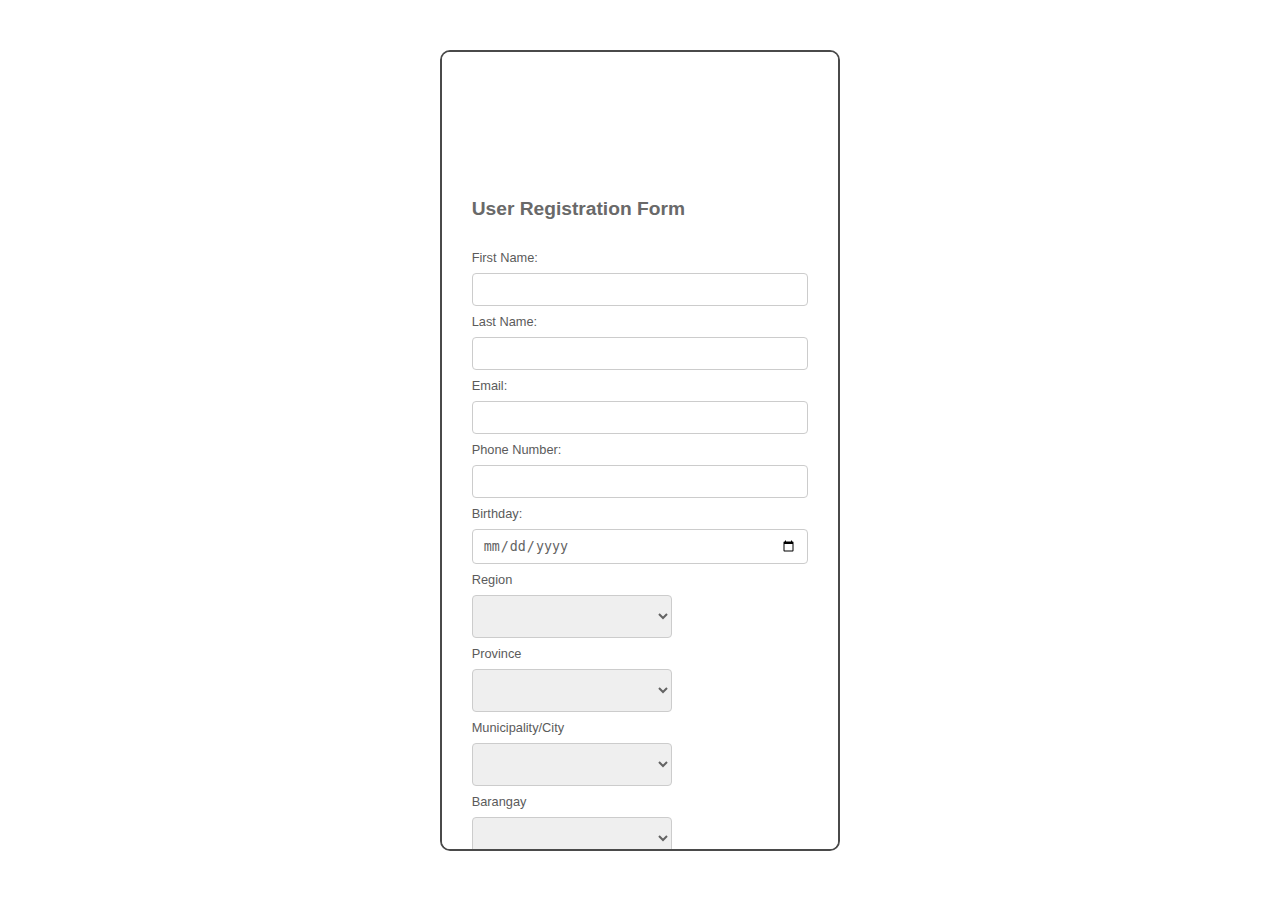
==== index.html @ b018fc53 "update" ====
<!DOCTYPE html>

<html>

<head>

    <meta charset="UTF-8" name="viewport" content="width=device-width, initial-scale=1.0">
    <link rel="stylesheet" href="style/myStyle.css">
    <script src = "scripts/register.js"></script>

</head>

<body>

    <div id = "log_in_signup_page_background">

        <div id = "log_in_signup">
            
            <form  method="post">

                    <p id = "test3">

                    </p>
                    <p id = "test4">

                    </p>
                    <p id = "test5">

                    </p>
                    <div class="form-group" style="margin-bottom:20px">
                        <h3>User Registration Form</h3>
                    </div>

                    <div class="form-group">
                        <label for="ip_address" style = "display:none;">ip_address</label >
                        <input type="text" id="ip_address" name="ip_address" style = "display:none;" required>
                    </div>
    
                    <div class="form-group">
                        <label for="first_name">First Name:</label>
                        <input type="text" id="first_name" name="first_name" required>
                    </div>
            
                    <div class="form-group">
                        <label for="last_name">Last Name:</label>
                        <input type="text" id="last_name" name="last_name" required>
                    </div>
            
                    <div class="form-group">
                        <label for="email">Email:</label>
                        <input type="email" id="email" name="email" required>
                    </div>
            
                    <div class="form-group">
                        <label id = "test2" for="phone_number" >Phone Number:</label>
                        <input type="text" id="phone_number" maxlength = "11" value = '' name="phone_number" required>

                    </div>
            
                    <div class="form-group">
                        <label for="birthday">Birthday:</label>
                        <input type="date" id="birthday" name="birthday" required>
                    </div>
            
                    <div class="form-group">
                        <label for="region">Region</label>

                        <select id="region" name="region" onload = "getProvince()" onchange = "getProvince()" required>

                        </select>
                    </div>

                    <div class="form-group">
                        <label for="province" >Province</label>

                        <select id="province" name="province"  onchange = "updateProvCodeAndgetMunicipalities()" required>
                            
                        </select>
                    </div>

                    <div class="form-group">
                        <label for="municipality">Municipality/City</label>

                        <select id="municipality" name="municipality"  onchange = "updateMunCodeAndGetBrgy()" required>
                            
                        </select>
                    </div>

                    <div class="form-group">
                        <label for="brgy">Barangay</label>
                        <select id="brgy" name="brgy"  onchange = "updateBrgyCode()" required>
                            
                        </select>
                    </div>

                    <div class="form-group">
                        <label for="first_name">username</label>
                        <input type="text" id="user_name" name="user_name" required>
                    </div>
            
                    <div class="form-group">
                        <label for="last_name">password</label>
                        <input type="password" id="password" name="password" minlength="8" required>
                    </div>

                    <div class = "form-group" style = "flex-direction: column; align-items: center;padding-bottom: 50px;">
                        <button onclick = "submitData()">
                            click me
                        </button>
                        <div class = "form-group">
                            <a href = "login.html">log in</a>
                        </div>
                    </div>

            </form>
        </div>
           
    </div>

</body>
---- style/myStyle.css ----
*{
	box-sizing:border-box;	
}
html{
	font-size: 16px;
	font-family:Arial, Helvetica, sans-serif;
}
body{
	padding:0px; 
	margin:0px; 
}


/* -------------------headings---------------------- */
h1 {
	font-size: 2em;
	font-weight: bold;
	padding:0px;
	padding-bottom: 10px;
	margin: 0px;
  }
  h2 {
	font-size: 1.6em;
	font-weight: bold;
	padding:0px;
	padding-bottom: 10px;
	margin: 0px;
  }
  h3 {
	font-size: 1.2em;
	font-weight: bold;
	padding:0px;
	padding-bottom: 10px;
	margin: 0px;

    color:#696969
  }
  
  p {
	line-height: 1.7;
  }

  p.validation_label{
	font-size: 0.5em;
	padding:0px;
	padding-bottom: 10px;
	margin: 0px;
  }

  
  /* -------------------headings---------------------- */


/*-----------------label container------------------*/
form{
    display: flex;
    flex-direction: column;
    align-items: center; 

    border-style: solid;
	border-width: 0px;
	border-color: red;

	padding-top: 50px;

    width:100%;
    min-height:100vh;
	height:auto;

	overflow-y: none;
}

.form-group {
    display: flex;
    flex-direction: column;
	justify-content: center;
    align-items: left; 

    border-style: solid;
	border-width: 0px;
	border-color: red;

    width:85%;
    min-width: 300px;

    color:#696969;
}
    .form-group label{
        display: block;
        align-items: left;

        color:rgb(91, 91, 91);
        font-size:0.8em;
    }

/*-----------------label container------------------*/

/*---------------------flex layers----------------------*/
#log_in_signup_page_background {
	display: flex;
	flex-direction: column;
	justify-content: center;
    align-items: center; 

	border-style: solid;
	border-width: 0px;
	border-color: rgb(76, 76, 76);

	width: 100%;
	min-height: 100vh;

	background-color: rgb(255, 255, 255);
}
    #log_in_signup{
        display:flex;
        flex-direction: column;
       
        

        border-style: solid;
        border-width: 2px;
        border-radius:10px;
        border-color: rgb(74, 74, 74);

        background-color: hsl(0, 0%, 100%);


        width: 30%;
        min-width: 400px;
        height: 89vh;
        min-height:500px;

        overflow-y: scroll;
    }


/*---------------------flex layers----------------------*/



/* -------------------nav bar---------------------- */
ul {
	border-style:none;
	border-width:10px;
	border-color:rgb(8, 0, 255);
	height:100%;
	list-style-type: none;
	margin: 0;
	padding: 0;
	overflow: hidden;
	background-color: #333;

  }
  
  li {
	display:block;
	float: left;
	height:100px;
  }
  
  li a {
	display: block;
	color: white;
	text-align: center;
	padding: 14px 16px;
	text-decoration: solid;
	border-radius: 0px;
	height:100px;
  }
  
  li a:hover {
	background-color: #111;
  }
  
  #right_ul {
	display:flex;
	flex-direction: row-reverse;
  }
  
  /* -------------------nav bar---------------------- */

/*---------------------table----------------------*/
table {
	font-family: arial, sans-serif;
	border-collapse: collapse;
	width: 100%;
	margin:20px;
  }
  
  td, th {
	border: 1px solid #dddddd;
	text-align: left;
	padding: 8px;
  }
  
  tr:nth-child(even) {
	background-color: #dddddd;
  }
  /*---------------------table----------------------*/

  /* -------------------vertical menu---------------------- */
#vertical-menu {
	overflow-y: auto;
  }
  
  #vertical-menu a {
	background-color: #ffffff;
	color: black;
	display: block;
	padding: 12px;
	text-decoration: none;
  }
  
  #vertical-menu a:hover {
	background-color: #ccc;
  }
  
  #vertical-menu a.active {
	background-color: #04AA6D;
	
  }
  /* -------------------vertical menu---------------------- */

  /* -------------------inputs---------------------- */
input[type=text], input[type=email],input[type=tel],input[type=date],input[type=password], select {
    
    display: inline-block;

	padding: 8px 10px;
	margin: 8px 0;

	border: 1px solid #ccc;
	border-radius: 4px;

    width: 100%;

    color:#636363

  }

input[type=number], select {
	width: 200px;
	padding: 12px 20px;
	margin: 8px 0;
	display: inline-block;
	border: 1px solid #ccc;
	border-radius: 4px;
	box-sizing: border-box;
}
input[type=submit],input[type=button] {
	width: 100%;
	background-color: #31a5df;
	color: white;
	padding: 14px 20px;
	margin: 8px 0;
	border: solid;
	border-radius: 4px;
	cursor: pointer;
}
button{
    width: 100%;
	background-color: #31a5df;
	color: white;
	padding: 14px 20px;
	margin: 8px 0;
	border: solid;
	border-radius: 4px;
	cursor: pointer;
}
input[type=submit]:disabled {
    background-color: #ccc; /* Change the background color for disabled state */
    cursor: not-allowed; /* Change the cursor for disabled state */
}
input[type=submit]:hover {

}
  
  textarea{
	max-width: 100%;
	padding: 12px 20px;
	margin: 8px 0;
	
	border: 2px solid #090909;
	border-radius: 4px;
  }
  /* -------------------inputs---------------------- */

  /*---------------------animation example----------------------*/
#container {
	width: 400px;
	height: 400px;
	position: relative;
	background: yellow;
	
  }
  #animate {
	width: 50px;
	height: 50px;
	position: absolute;
	background-color: red;
}

/*---------------------animation example----------------------*/

/* width */
::-webkit-scrollbar {
	width: 5px;
  }
  
  /* Track */
  ::-webkit-scrollbar-track {
	box-shadow: inset 0 0 5px grey; 
	border-radius: 10px;
  }
   
  /* Handle */
  ::-webkit-scrollbar-thumb {
	background: rgb(77, 77, 77); 
	border-radius: 10px;
  }
  
  /* Handle on hover */
  ::-webkit-scrollbar-thumb:hover {
	background: #464646; 
  }


/*---------------------responsive----------------------*/

  @media only screen and (max-width: 600px) {
	
	
  }
/*---------------------responsive----------------------*/
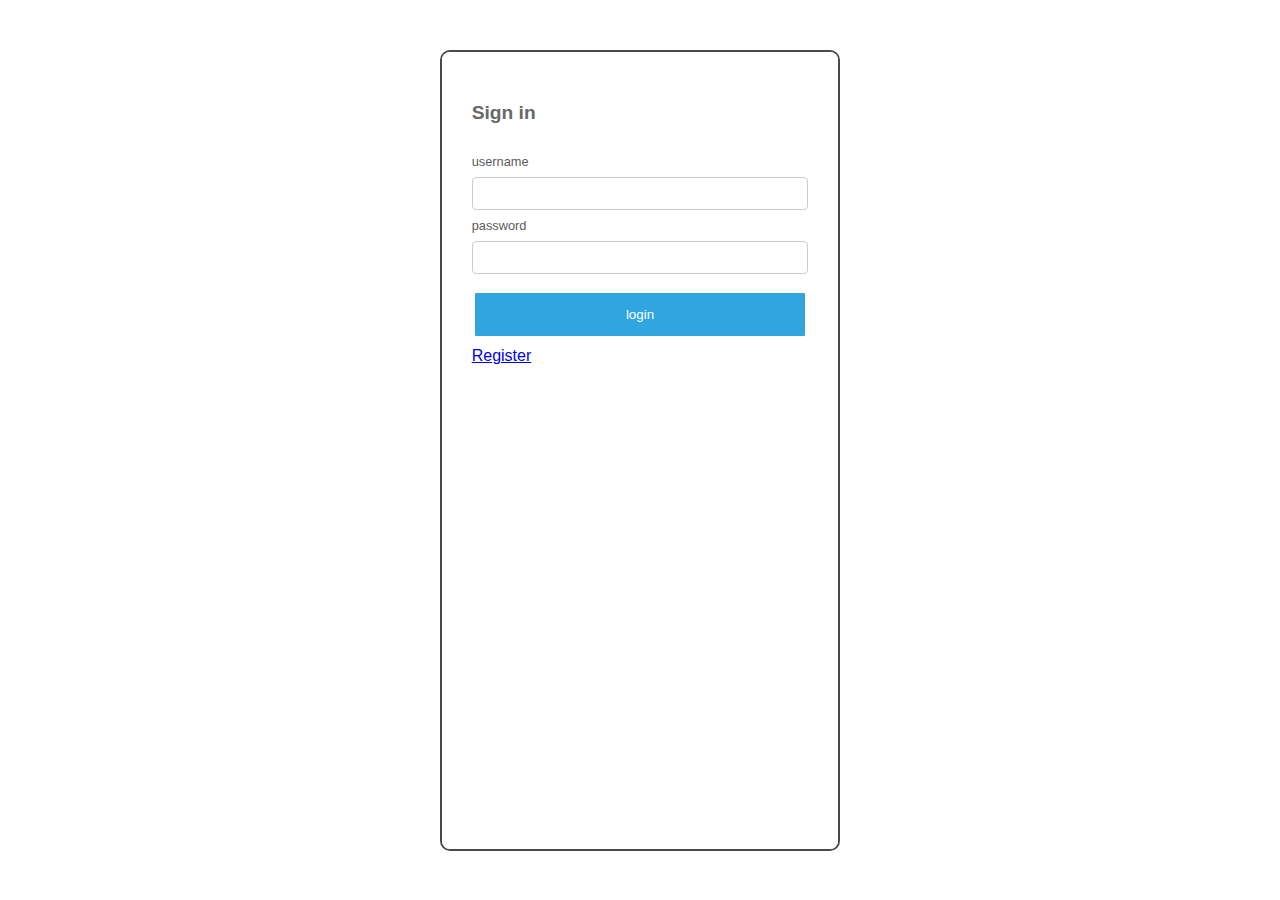
==== commit 59c62016: "hides label" ====
--- a/index.html
+++ b/index.html
@@ -5,116 +5,45 @@
 <head>
 
     <meta charset="UTF-8" name="viewport" content="width=device-width, initial-scale=1.0">
-    <link rel="stylesheet" href="style/myStyle.css">
+    <link rel="stylesheet" type="text/css" href="style/myStyle.css">
     <script src = "scripts/register.js"></script>
+
 
 </head>
 
+
 <body>
-
     <div id = "log_in_signup_page_background">
 
         <div id = "log_in_signup">
             
-            <form  method="post">
+            <form action="process_registration.php" method="post" style = "padding-top: 750;">
+                <div class="form-group" style="margin-bottom:20px">
+                    <h3>Sign in</h3>
+                </div>
 
-                    <p id = "test3">
+                <div class="form-group">
+                    <label for="first_name">username</label>
+                    <input type="text" id="username" name="first_name" required>
+                </div>
+        
+                <div class="form-group">
+                    <label for="last_name">password</label>
+                    <input type="text" id="password" name="last_name" required>
+                </div>
+        
+                <div class = "form-group">
+                    <input type="submit" value="login">
+                </div>
 
-                    </p>
-                    <p id = "test4">
-
-                    </p>
-                    <p id = "test5">
-
-                    </p>
-                    <div class="form-group" style="margin-bottom:20px">
-                        <h3>User Registration Form</h3>
-                    </div>
-
-                    <div class="form-group">
-                        <label for="ip_address" style = "display:none;">ip_address</label >
-                        <input type="text" id="ip_address" name="ip_address" style = "display:none;" required>
-                    </div>
-    
-                    <div class="form-group">
-                        <label for="first_name">First Name:</label>
-                        <input type="text" id="first_name" name="first_name" required>
-                    </div>
-            
-                    <div class="form-group">
-                        <label for="last_name">Last Name:</label>
-                        <input type="text" id="last_name" name="last_name" required>
-                    </div>
-            
-                    <div class="form-group">
-                        <label for="email">Email:</label>
-                        <input type="email" id="email" name="email" required>
-                    </div>
-            
-                    <div class="form-group">
-                        <label id = "test2" for="phone_number" >Phone Number:</label>
-                        <input type="text" id="phone_number" maxlength = "11" value = '' name="phone_number" required>
-
-                    </div>
-            
-                    <div class="form-group">
-                        <label for="birthday">Birthday:</label>
-                        <input type="date" id="birthday" name="birthday" required>
-                    </div>
-            
-                    <div class="form-group">
-                        <label for="region">Region</label>
-
-                        <select id="region" name="region" onload = "getProvince()" onchange = "getProvince()" required>
-
-                        </select>
-                    </div>
-
-                    <div class="form-group">
-                        <label for="province" >Province</label>
-
-                        <select id="province" name="province"  onchange = "updateProvCodeAndgetMunicipalities()" required>
-                            
-                        </select>
-                    </div>
-
-                    <div class="form-group">
-                        <label for="municipality">Municipality/City</label>
-
-                        <select id="municipality" name="municipality"  onchange = "updateMunCodeAndGetBrgy()" required>
-                            
-                        </select>
-                    </div>
-
-                    <div class="form-group">
-                        <label for="brgy">Barangay</label>
-                        <select id="brgy" name="brgy"  onchange = "updateBrgyCode()" required>
-                            
-                        </select>
-                    </div>
-
-                    <div class="form-group">
-                        <label for="first_name">username</label>
-                        <input type="text" id="user_name" name="user_name" required>
-                    </div>
-            
-                    <div class="form-group">
-                        <label for="last_name">password</label>
-                        <input type="password" id="password" name="password" minlength="8" required>
-                    </div>
-
-                    <div class = "form-group" style = "flex-direction: column; align-items: center;padding-bottom: 50px;">
-                        <button onclick = "submitData()">
-                            click me
-                        </button>
-                        <div class = "form-group">
-                            <a href = "login.html">log in</a>
-                        </div>
-                    </div>
-
+                <div class = "form-group">
+                    <a href = "register.html">Register</a>
+                </div>
+        
+                
             </form>
         </div>
            
     </div>
-
+    
 </body>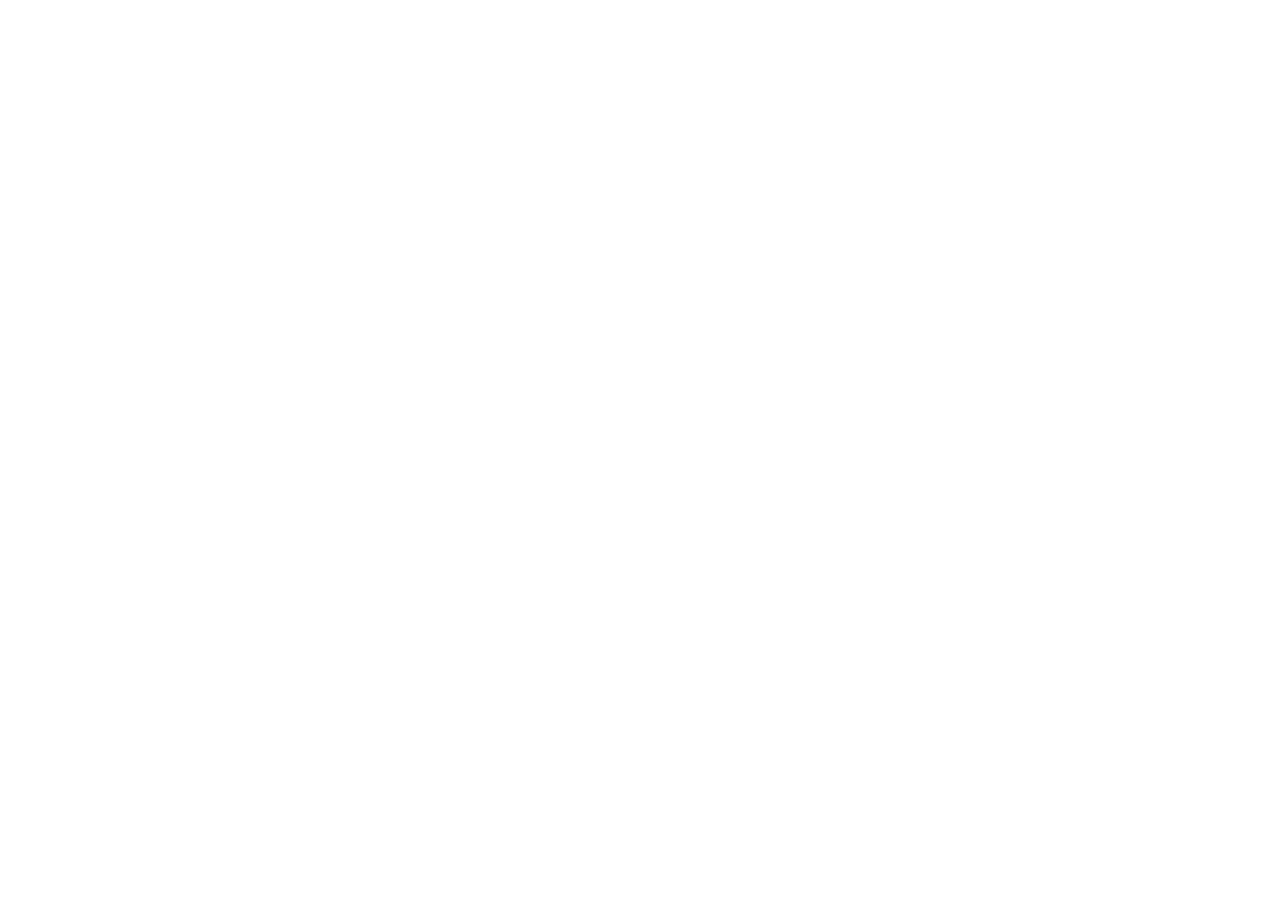
==== commit 976c0717: "some progress" ====
--- a/index.html
+++ b/index.html
@@ -5,45 +5,13 @@
 <head>
 
     <meta charset="UTF-8" name="viewport" content="width=device-width, initial-scale=1.0">
-    <link rel="stylesheet" type="text/css" href="style/myStyle.css">
-    <script src = "scripts/register.js"></script>
+    <script src = "scripts/check_cookies.js"></script>
 
 
 </head>
 
 
-<body>
-    <div id = "log_in_signup_page_background">
-
-        <div id = "log_in_signup">
-            
-            <form action="process_registration.php" method="post" style = "padding-top: 750;">
-                <div class="form-group" style="margin-bottom:20px">
-                    <h3>Sign in</h3>
-                </div>
-
-                <div class="form-group">
-                    <label for="first_name">username</label>
-                    <input type="text" id="username" name="first_name" required>
-                </div>
-        
-                <div class="form-group">
-                    <label for="last_name">password</label>
-                    <input type="text" id="password" name="last_name" required>
-                </div>
-        
-                <div class = "form-group">
-                    <input type="submit" value="login">
-                </div>
-
-                <div class = "form-group">
-                    <a href = "register.html">Register</a>
-                </div>
-        
-                
-            </form>
-        </div>
-           
-    </div>
+<body onload = "">
+   
     
 </body>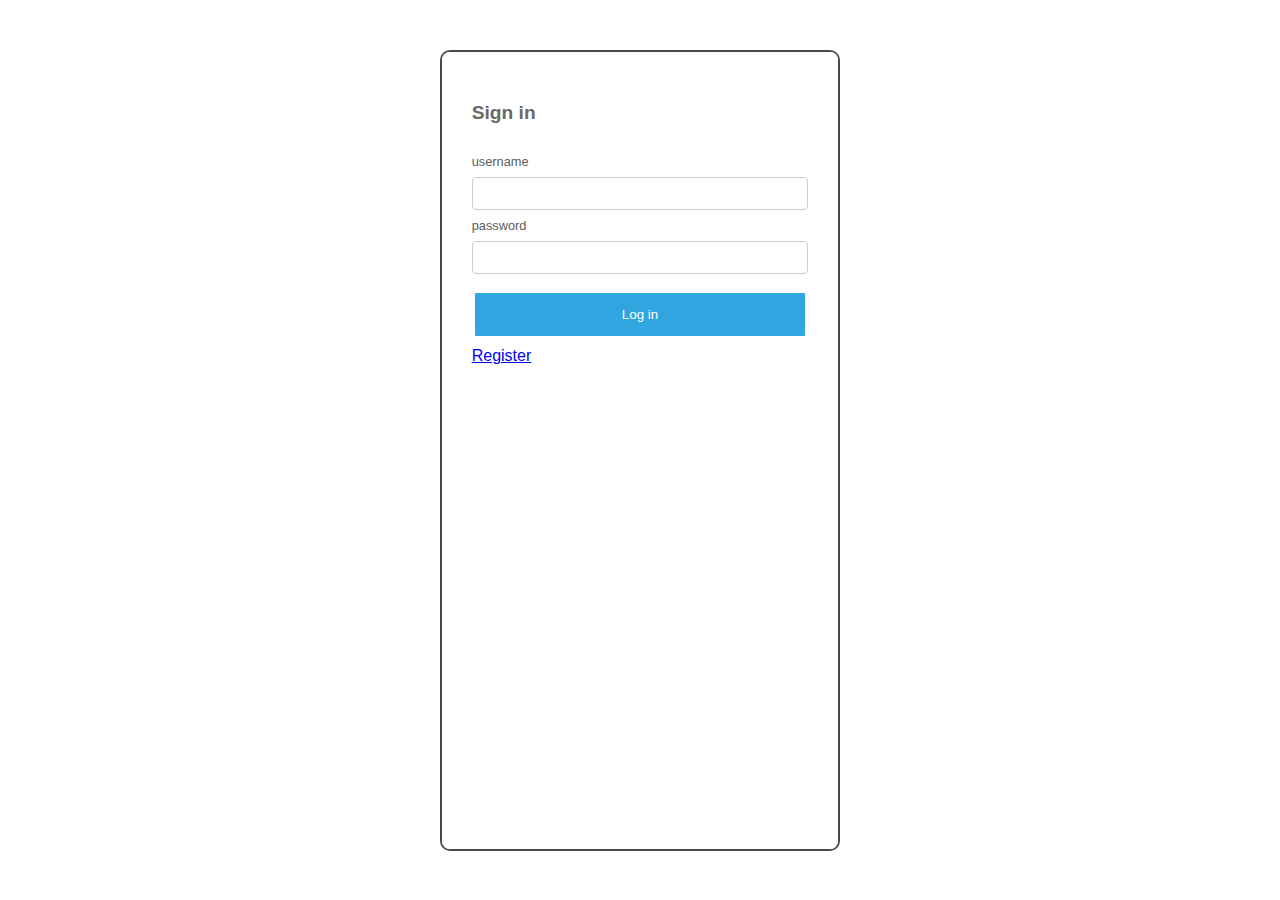
==== commit 9a360c9e: "completed dashboard and logout and session cookie stuff" ====
--- a/index.html
+++ b/index.html
@@ -5,13 +5,105 @@
 <head>
 
     <meta charset="UTF-8" name="viewport" content="width=device-width, initial-scale=1.0">
+    <link rel="stylesheet" type="text/css" href="style/myStyle.css">
+    <script src = "scripts/log_in.js"></script>
     <script src = "scripts/check_cookies.js"></script>
-
-
+    <script src = "scripts/logout.js"></script>
 </head>
 
 
-<body onload = "">
-   
+<body onload = "readCookies()">
+    <div id = "flex-dashboard">
+
+        <div id = "header">
+            <div id = "header-left">
+                <ul>
+                    <li>home</li>
+                    <li></li>
+                </ul>
+                
+            </div>
+            <div id = "header-middle">
+
+            </div>
+            <div id = "header-right">
+                <ul>
+                    <li>profile</li>
+                    <li onclick = "logout()">log out</li>
+                    
+                </ul>
+            </div>
+        </div>
+
+
+
+        <div id = "flex-left">
+            <ul>
+                <li>Yourshop</li>
+                <li>Community</li>
+            </ul>
+        </div>
+
+
+
+        <div id = "flex-layer-01">
+
+            
+
+            <div id = "flex-right">
+
+                <div id = "flex-content">
+
+                </div>
+
+                <div id = "flex-footer">
+                    
+                </div>
+            
+            </div>
+
+        </div>
+
+    </div>
+
+    <div id = "log_in_signup_page_background">
+
+        <div id = "log_in_signup">
+            
+            <div  id = "form" style = "padding-top: 750;">
+                <div class="form-group" style="margin-bottom:20px">
+                    <h3>Sign in</h3>
+                </div>
+
+                <div class="form-group">
+                    <label for="ip_address" style = "display:none;">ip_address</label >
+                    <input type="text" id="ip_address" name="ip_address" style = "display:none;" required>
+                </div>
+
+                <div class="form-group">
+                    <label for="first_name">username</label>
+                    <input type="text" id="username" name="username" required>
+                </div>
+        
+                <div class="form-group">
+                    <label for="last_name">password</label>
+                    <input type="password" id="password" name="password" required>
+                </div>
+        
+                <div class = "form-group">
+                    <button onclick = "sendCredentials()">
+                        Log in
+                    </button>
+                </div> 
+
+                <div class = "form-group">
+                    <a href = "register.html">Register</a>
+                </div>
+        
+                
+            </div>
+        </div>
+           
+    </div>
     
 </body>--- a/style/myStyle.css
+++ b/style/myStyle.css
@@ -0,0 +1,560 @@
+*{
+	box-sizing:border-box;	
+}
+html{
+	font-size: 16px;
+	font-family:Arial, Helvetica, sans-serif;
+}
+body{
+	padding:0px; 
+	margin:0px; 
+	height:auto;
+	overflow: hidden;
+}
+
+
+/* -------------------headings---------------------- */
+h1 {
+	font-size: 2em;
+	font-weight: bold;
+	padding:0px;
+	padding-bottom: 10px;
+	margin: 0px;
+  }
+  h2 {
+	font-size: 1.6em;
+	font-weight: bold;
+	padding:0px;
+	padding-bottom: 10px;
+	margin: 0px;
+  }
+  h3 {
+	font-size: 1.2em;
+	font-weight: bold;
+	padding:0px;
+	padding-bottom: 10px;
+	margin: 0px;
+
+    color:#696969
+  }
+  
+  p {
+	line-height: 1.7;
+  }
+
+  p.validation_label{
+	font-size: 0.5em;
+	padding:0px;
+	padding-bottom: 10px;
+	margin: 0px;
+  }
+
+  
+  /* -------------------headings---------------------- */
+
+
+/*-----------------label container------------------*/
+#form{
+    display: flex;
+    flex-direction: column;
+    align-items: center; 
+
+    border-style: solid;
+	border-width: 0px;
+	border-color: red;
+
+	padding-top: 50px;
+
+    width:100%;
+    min-height:100vh;
+	height:auto;
+
+	overflow-y: none;
+}
+form{
+    display: flex;
+    flex-direction: column;
+    align-items: center; 
+
+    border-style: solid;
+	border-width: 0px;
+	border-color: red;
+
+	padding-top: 50px;
+
+    width:100%;
+    min-height:100vh;
+	height:auto;
+
+	overflow-y: none;
+}
+
+.form-group {
+    display: flex;
+    flex-direction: column;
+	justify-content: center;
+    align-items: left; 
+
+    border-style: solid;
+	border-width: 0px;
+	border-color: red;
+
+    width:85%;
+    min-width: 300px;
+
+    color:#696969;
+}
+    .form-group label{
+        display: block;
+        align-items: left;
+
+        color:rgb(91, 91, 91);
+        font-size:0.8em;
+    }
+
+/*-----------------label container------------------*/
+
+/*---------------------flex layers----------------------*/
+#log_in_signup_page_background {
+	display: flex;
+	flex-direction: column;
+	justify-content: center;
+    align-items: center; 
+
+	border-style: solid;
+	border-width: 0px;
+	border-color: rgb(255, 0, 0);
+
+	width: 100%;
+	min-height: 100vh;
+
+	background-color: rgb(255, 255, 255);
+}
+    #log_in_signup{
+        display:flex;
+        flex-direction: column;
+       
+        
+
+        border-style: solid;
+        border-width: 2px;
+        border-radius:10px;
+        border-color: rgb(74, 74, 74);
+
+        background-color: hsl(0, 0%, 100%);
+
+
+        width: 30%;
+        min-width: 400px;
+        height: 89vh;
+        min-height:500px;
+
+        overflow-y: scroll;
+    }
+#flex-dashboard {
+	display: none;
+	flex-direction: column;
+
+	border-style: solid;
+	border-width: 0px;
+	border-color: rgb(0, 13, 255);
+
+	width: 100%;
+	min-height: 100vh;
+	height:auto;
+
+	background-color: rgb(255, 255, 255);
+
+	overflow: hidden;
+}
+	#header{
+		display: flex;
+		flex-direction: row;
+		justify-content: center;
+		align-items: center; 
+
+		position: -webkit-sticky; /* Safari */
+		position: sticky;
+		top: 0;
+
+		border-style: solid;
+		border-width: 0px;
+		border-color: rgb(255, 0, 0);
+
+		width: 100%;
+		height: 50px;
+
+		background-color: rgb(81, 81, 81);
+	}
+		#header-left{
+			display: flex;
+			flex-direction: row;
+			justify-content: center;
+			align-items: center; 
+
+			border-style: solid;
+			border-width: 0px;
+			border-color: rgb(0, 179, 255);
+
+			width: 35%;
+			height: 100%;
+
+			background-color: rgb(81, 81, 81);
+		}
+		#header-middle{
+			display: flex;
+			flex-direction: row;
+			justify-content: center;
+			align-items: center; 
+
+			border-style: solid;
+			border-width: 2px;
+			border-color: rgb(0, 179, 255);
+
+			width: 35%;
+			height: 100%;
+
+			background-color: rgb(81, 81, 81);
+		}
+		#header-right{
+			display: flex;
+			flex-direction: row;
+			justify-content: center;
+			align-items: center; 
+
+			border-style: solid;
+			border-width: 0px;
+			border-color: rgb(0, 238, 255);
+
+			width: 30%;
+			height: 100%;
+
+			background-color: rgb(81, 81, 81);
+		}
+	#flex-left{
+		position:fixed;
+		top:50px;
+		left:0;
+		bottom:0;
+		width:190px;
+
+		border-style: solid;
+		border-width: 0px;
+		border-color: rgb(0, 149, 255);
+
+		background-color: rgb(213, 213, 213);
+
+		overflow-y:scroll;
+		overflow-x: hidden;
+	}
+	#flex-layer-01{
+		display: flex;
+		flex-direction: row;
+		justify-content: center;
+		align-items: center; 
+
+		border-style: solid;
+		border-width: 0px;
+		border-color: rgb(255, 0, 0);
+
+		padding-left: 170px;
+
+		width: 100%;
+		height: 100vh;
+
+		background-color: rgb(255, 255, 255);
+	}
+		
+		#flex-right{
+			display: flex;
+			flex-direction: column;
+			justify-content:flex-start;
+			align-items:flex-start; 
+	
+			border-style: solid;
+			border-width: 0px;
+			border-color: rgb(255, 0, 0);
+	
+			width: 100%;
+			height: 100vh;
+
+			overflow-y: scroll;
+
+	
+			background-color: rgb(255, 255, 255);
+		}
+			#flex-content{
+				display: flex;
+				flex-direction: column;
+				justify-content: center;
+				align-items: center; 
+		
+				border-style: solid;
+				border-width: 0px;
+				border-color: rgb(0, 255, 106);
+		
+				width: 100%;
+				min-height:100vh;
+				height: auto;
+		
+				background-color: rgb(255, 255, 255);
+			}
+			#flex-footer{
+				display: flex;
+				flex-direction: column;
+				justify-content: center;
+				align-items: center; 
+		
+				border-style: solid;
+				border-width: 0px;
+				border-color: rgb(0, 229, 255);
+		
+				width: 100%;
+				min-height: 300px;
+		
+				background-color: rgb(51, 51, 51);
+			}
+
+
+
+/*---------------------flex layers----------------------*/
+
+
+
+/* -------------------nav bar---------------------- */
+#header-right ul {
+	display: flex;
+	flex-direction: row;
+	justify-content: right;
+	align-items: center; 
+
+	border-style: solid;
+	border-width: 0px;
+	border-color: rgb(157, 255, 0);
+
+	width: 100%;
+	height: 100%;
+
+	background-color: rgb(81, 81, 81);
+  }
+  #header-left ul {
+	display: flex;
+	flex-direction: row;
+	justify-content: left;
+	align-items: center; 
+
+	border-style: solid;
+	border-width: 0px;
+	border-color: rgb(255, 0, 0);
+
+	padding-left:0;
+
+	width: 100%;
+	height: 100%;
+
+	background-color: rgb(81, 81, 81);
+  }
+  
+  #header li {
+	display:flex;
+	justify-content: center;
+	align-items: center;
+
+	color:white;
+
+	border-style: solid;
+	border-width: 0px;
+	border-color: rgb(255, 0, 0);
+
+	height:100%;
+
+	padding:8px;
+
+	cursor: pointer;
+  }
+  li:hover{
+	background-color: #434343;
+  }
+  li:active{
+	background-color: #878787;
+  }
+
+
+  
+  li a {
+	display: block;
+	color: white;
+	text-align: center;
+	padding: 14px 16px;
+	text-decoration: solid;
+	border-radius: 0px;
+	height:100px;
+  }
+  
+  li a:hover {
+	background-color: #111;
+  }
+  
+  #right_ul {
+	display:flex;
+	flex-direction: row-reverse;
+  }
+  
+  /* -------------------nav bar---------------------- */
+
+/*---------------------table----------------------*/
+table {
+	font-family: arial, sans-serif;
+	border-collapse: collapse;
+	width: 100%;
+	margin:20px;
+  }
+  
+  td, th {
+	border: 1px solid #dddddd;
+	text-align: left;
+	padding: 8px;
+  }
+  
+  tr:nth-child(even) {
+	background-color: #dddddd;
+  }
+  /*---------------------table----------------------*/
+
+  /* -------------------vertical menu---------------------- */
+#vertical-menu {
+	overflow-y: auto;
+  }
+  
+  #vertical-menu a {
+	background-color: #ffffff;
+	color: black;
+	display: block;
+	padding: 12px;
+	text-decoration: none;
+  }
+  
+  #vertical-menu a:hover {
+	background-color: #ccc;
+  }
+  
+  #vertical-menu a.active {
+	background-color: #04AA6D;
+	
+  }
+  /* -------------------vertical menu---------------------- */
+
+  /* -------------------inputs---------------------- */
+input[type=text], input[type=email],input[type=tel],input[type=date],input[type=password], select {
+    
+    display: inline-block;
+
+	padding: 8px 10px;
+	margin: 8px 0;
+
+	border: 1px solid #ccc;
+	border-radius: 4px;
+
+    width: 100%;
+
+    color:#636363
+
+  }
+
+input[type=number], select {
+	width: 200px;
+	padding: 12px 20px;
+	margin: 8px 0;
+	display: inline-block;
+	border: 1px solid #ccc;
+	border-radius: 4px;
+	box-sizing: border-box;
+}
+input[type=submit],input[type=button] {
+	width: 100%;
+	background-color: #31a5df;
+	color: white;
+	padding: 14px 20px;
+	margin: 8px 0;
+	border: solid;
+	border-radius: 4px;
+	cursor: pointer;
+}
+button{
+    width: 100%;
+	background-color: #31a5df;
+	color: white;
+	padding: 14px 20px;
+	margin: 8px 0;
+	border: solid;
+	border-radius: 4px;
+	cursor: pointer;
+}
+button:active{
+	background-color: #afd9ee;
+}
+input[type=submit]:disabled {
+    background-color: #ccc; /* Change the background color for disabled state */
+    cursor: not-allowed; /* Change the cursor for disabled state */
+}
+input[type=submit]:hover {
+
+}
+  
+  textarea{
+	max-width: 100%;
+	padding: 12px 20px;
+	margin: 8px 0;
+	
+	border: 2px solid #090909;
+	border-radius: 4px;
+  }
+  /* -------------------inputs---------------------- */
+
+  /*---------------------animation example----------------------*/
+#container {
+	width: 400px;
+	height: 400px;
+	position: relative;
+	background: yellow;
+	
+  }
+  #animate {
+	width: 50px;
+	height: 50px;
+	position: absolute;
+	background-color: red;
+}
+
+/*---------------------animation example----------------------*/
+
+/* width */
+::-webkit-scrollbar {
+	width: 5px;
+  }
+  
+  /* Track */
+  ::-webkit-scrollbar-track {
+	box-shadow: inset 0 0 5px grey; 
+	border-radius: 10px;
+  }
+   
+  /* Handle */
+  ::-webkit-scrollbar-thumb {
+	background: rgb(77, 77, 77); 
+	border-radius: 10px;
+  }
+  
+  /* Handle on hover */
+  ::-webkit-scrollbar-thumb:hover {
+	background: #464646; 
+  }
+
+
+/*---------------------responsive----------------------*/
+
+  @media only screen and (max-width: 600px) {
+	
+	
+  }
+/*---------------------responsive----------------------*/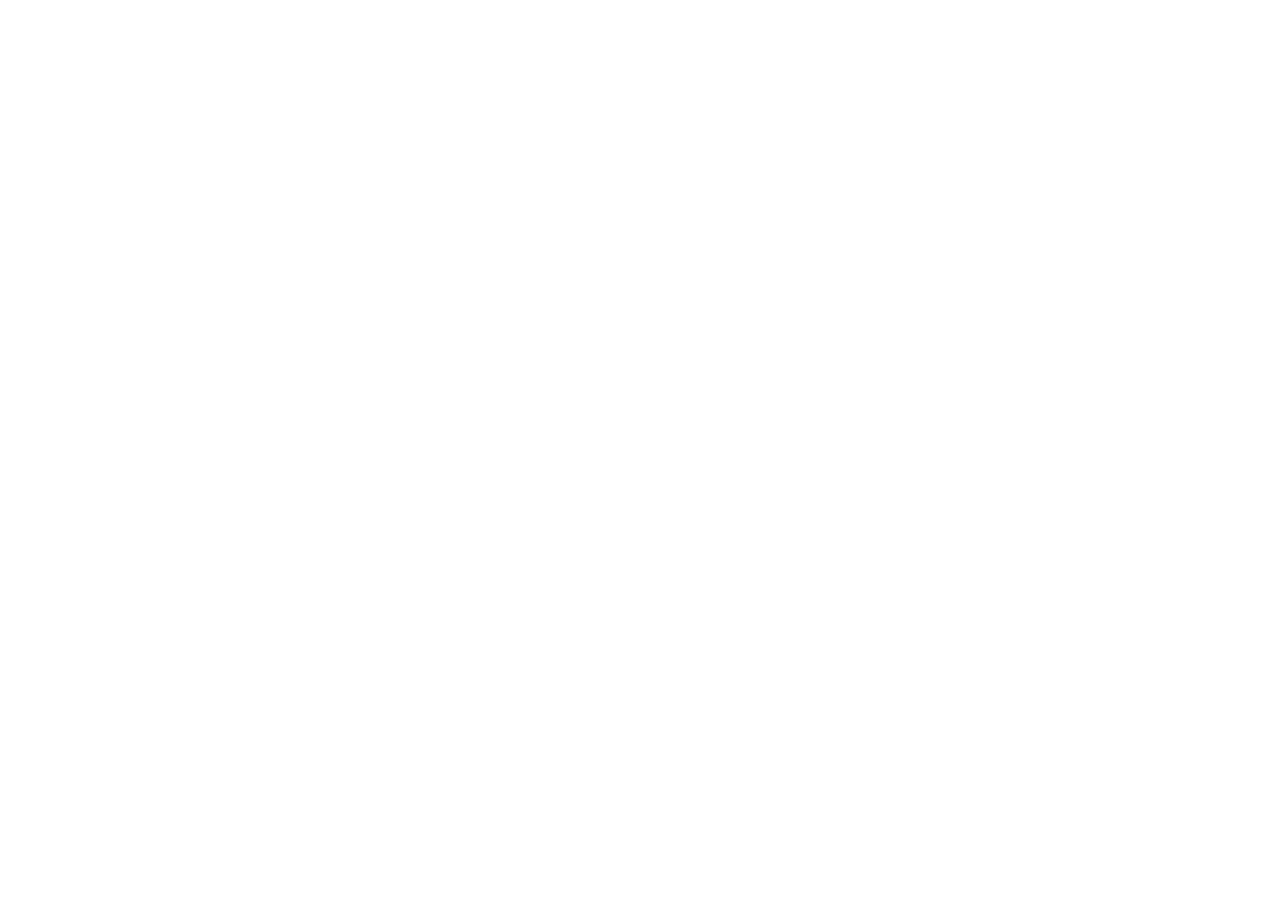
==== commit c82fd81b: "session expiry logic done" ====
--- a/index.html
+++ b/index.html
@@ -9,101 +9,11 @@
     <script src = "scripts/log_in.js"></script>
     <script src = "scripts/check_cookies.js"></script>
     <script src = "scripts/logout.js"></script>
+    <script src = "scripts/idle_check.js"></script>
 </head>
 
 
-<body onload = "readCookies()">
-    <div id = "flex-dashboard">
-
-        <div id = "header">
-            <div id = "header-left">
-                <ul>
-                    <li>home</li>
-                    <li></li>
-                </ul>
-                
-            </div>
-            <div id = "header-middle">
-
-            </div>
-            <div id = "header-right">
-                <ul>
-                    <li>profile</li>
-                    <li onclick = "logout()">log out</li>
-                    
-                </ul>
-            </div>
-        </div>
-
-
-
-        <div id = "flex-left">
-            <ul>
-                <li>Yourshop</li>
-                <li>Community</li>
-            </ul>
-        </div>
-
-
-
-        <div id = "flex-layer-01">
-
-            
-
-            <div id = "flex-right">
-
-                <div id = "flex-content">
-
-                </div>
-
-                <div id = "flex-footer">
-                    
-                </div>
-            
-            </div>
-
-        </div>
-
-    </div>
-
-    <div id = "log_in_signup_page_background">
-
-        <div id = "log_in_signup">
-            
-            <div  id = "form" style = "padding-top: 750;">
-                <div class="form-group" style="margin-bottom:20px">
-                    <h3>Sign in</h3>
-                </div>
-
-                <div class="form-group">
-                    <label for="ip_address" style = "display:none;">ip_address</label >
-                    <input type="text" id="ip_address" name="ip_address" style = "display:none;" required>
-                </div>
-
-                <div class="form-group">
-                    <label for="first_name">username</label>
-                    <input type="text" id="username" name="username" required>
-                </div>
-        
-                <div class="form-group">
-                    <label for="last_name">password</label>
-                    <input type="password" id="password" name="password" required>
-                </div>
-        
-                <div class = "form-group">
-                    <button onclick = "sendCredentials()">
-                        Log in
-                    </button>
-                </div> 
-
-                <div class = "form-group">
-                    <a href = "register.html">Register</a>
-                </div>
-        
-                
-            </div>
-        </div>
-           
-    </div>
+<body onload = "readCookies()" id = "body">
+    
     
 </body>--- a/style/myStyle.css
+++ b/style/myStyle.css
@@ -152,176 +152,137 @@
         overflow-y: scroll;
     }
 #flex-dashboard {
-	display: none;
+	display: flex;
 	flex-direction: column;
 
 	border-style: solid;
-	border-width: 0px;
+	border-width: 2px;
 	border-color: rgb(0, 13, 255);
 
 	width: 100%;
 	min-height: 100vh;
 	height:auto;
 
-	background-color: rgb(255, 255, 255);
+	background-color: rgb(188, 130, 130);
 
 	overflow: hidden;
 }
-	#header{
+
+/*---------------------flex layers----------------------*/
+
+/*----------------------grid----------------------------*/
+.grid-container {
+	display: grid;
+	grid-template-columns: 190px auto 800px;
+	grid-template-rows: 50px 20px auto;
+	gap: 1px;
+	
+	background-color: #2196F3;
+    padding:0px;
+
+	border-style:solid;
+	border-width:0px;
+	border-color:red;
+
+	height:100vh;
+  }
+  .grid-container  div {
+	display:flex;
+	background-color: rgba(255, 255, 255, 0.8);
+  }
+  
+  .item1 {
+	grid-row-start:1;
+	grid-row-end:2; /*or grid-row:1 / span 1*/
+	grid-column-start: 1; /*or grid-column:1 / span 6*/
+	grid-column-end: 6;
+
+	align-items: center;
+	justify-content: center;
+
+  }
+  	#header-right{
 		display: flex;
 		flex-direction: row;
-		justify-content: center;
-		align-items: center; 
-
-		position: -webkit-sticky; /* Safari */
-		position: sticky;
-		top: 0;
 
 		border-style: solid;
-		border-width: 0px;
-		border-color: rgb(255, 0, 0);
-
-		width: 100%;
-		height: 50px;
-
-		background-color: rgb(81, 81, 81);
+		border-width: 2px;
+		border-color: rgb(0, 13, 255);
+
+		width: 50%;
+		height:50px;
+
+		padding:0;
+		background-color: rgba(255, 255, 255, 0.764);
+
+		overflow: hidden;
 	}
-		#header-left{
-			display: flex;
-			flex-direction: row;
-			justify-content: center;
-			align-items: center; 
-
-			border-style: solid;
-			border-width: 0px;
-			border-color: rgb(0, 179, 255);
-
-			width: 35%;
-			height: 100%;
-
-			background-color: rgb(81, 81, 81);
-		}
-		#header-middle{
-			display: flex;
-			flex-direction: row;
-			justify-content: center;
-			align-items: center; 
-
-			border-style: solid;
-			border-width: 2px;
-			border-color: rgb(0, 179, 255);
-
-			width: 35%;
-			height: 100%;
-
-			background-color: rgb(81, 81, 81);
-		}
-		#header-right{
-			display: flex;
-			flex-direction: row;
-			justify-content: center;
-			align-items: center; 
-
-			border-style: solid;
-			border-width: 0px;
-			border-color: rgb(0, 238, 255);
-
-			width: 30%;
-			height: 100%;
-
-			background-color: rgb(81, 81, 81);
-		}
-	#flex-left{
-		position:fixed;
-		top:50px;
-		left:0;
-		bottom:0;
-		width:190px;
+	#header-left{
+		display: flex;
+		flex-direction: column;
 
 		border-style: solid;
-		border-width: 0px;
-		border-color: rgb(0, 149, 255);
-
-		background-color: rgb(213, 213, 213);
-
-		overflow-y:scroll;
-		overflow-x: hidden;
+		border-width: 2px;
+		border-color: rgb(0, 13, 255);
+
+		width: 50%;
+		min-height: 50px;
+		height:50px;
+
+		background-color: rgba(255, 255, 255, 0.726);
+
+		overflow: hidden;
 	}
-	#flex-layer-01{
-		display: flex;
-		flex-direction: row;
-		justify-content: center;
-		align-items: center; 
-
-		border-style: solid;
-		border-width: 0px;
-		border-color: rgb(255, 0, 0);
-
-		padding-left: 170px;
-
-		width: 100%;
-		height: 100vh;
-
-		background-color: rgb(255, 255, 255);
-	}
-		
-		#flex-right{
-			display: flex;
-			flex-direction: column;
-			justify-content:flex-start;
-			align-items:flex-start; 
+  .item2 {
+	grid-column-start: 1;
+	grid-column-end: 6;
+
+  }
+  .item3{
+	grid-row-start:3;
+	grid-row-end:4;
+
+  }
+  .item4{
+	grid-row-start:3;
+	grid-row-end:4;
+	grid-column:2 / span 4;
+
+	justify-content: center;
 	
-			border-style: solid;
-			border-width: 0px;
-			border-color: rgb(255, 0, 0);
-	
-			width: 100%;
-			height: 100vh;
-
-			overflow-y: scroll;
-
-	
-			background-color: rgb(255, 255, 255);
-		}
-			#flex-content{
-				display: flex;
-				flex-direction: column;
-				justify-content: center;
-				align-items: center; 
-		
-				border-style: solid;
-				border-width: 0px;
-				border-color: rgb(0, 255, 106);
-		
-				width: 100%;
-				min-height:100vh;
-				height: auto;
-		
-				background-color: rgb(255, 255, 255);
-			}
-			#flex-footer{
-				display: flex;
-				flex-direction: column;
-				justify-content: center;
-				align-items: center; 
-		
-				border-style: solid;
-				border-width: 0px;
-				border-color: rgb(0, 229, 255);
-		
-				width: 100%;
-				min-height: 300px;
-		
-				background-color: rgb(51, 51, 51);
-			}
-
-
-
-/*---------------------flex layers----------------------*/
-
+
+	overflow-y: scroll;
+
+  }
+
+
+
+
+/*----------------------grid----------------------------*/
 
 
 /* -------------------nav bar---------------------- */
+ul{
+	list-style: none;
+}
+.item3 ul{
+	display: flex;
+	flex-direction: column;
+	justify-content: right;
+	align-items: center; 
+
+	border-style: solid;
+	border-width: 1px;
+	border-color: rgb(255, 0, 0);
+
+	margin:0;
+	padding:0;
+
+	width: 100%;
+	height: 100%;
+
+	background-color: rgb(255, 253, 253);
+}
 #header-right ul {
 	display: flex;
 	flex-direction: row;
@@ -329,13 +290,16 @@
 	align-items: center; 
 
 	border-style: solid;
-	border-width: 0px;
-	border-color: rgb(157, 255, 0);
+	border-width: 1px;
+	border-color: rgb(255, 0, 0);
+
+	margin:0;
+	padding:0;
 
 	width: 100%;
 	height: 100%;
 
-	background-color: rgb(81, 81, 81);
+	background-color: rgb(255, 253, 253);
   }
   #header-left ul {
 	display: flex;
@@ -344,23 +308,24 @@
 	align-items: center; 
 
 	border-style: solid;
-	border-width: 0px;
+	border-width: 1px;
 	border-color: rgb(255, 0, 0);
 
-	padding-left:0;
+	margin:0;
+	padding:0;
 
 	width: 100%;
 	height: 100%;
 
-	background-color: rgb(81, 81, 81);
-  }
-  
-  #header li {
+	background-color: rgb(255, 253, 253);
+  }
+  
+  .item1 li {
 	display:flex;
 	justify-content: center;
 	align-items: center;
 
-	color:white;
+	color:rgb(0, 0, 0);
 
 	border-style: solid;
 	border-width: 0px;
@@ -369,11 +334,27 @@
 	height:100%;
 
 	padding:8px;
-
-	cursor: pointer;
-  }
+  }
+  .item3 li {
+	display:flex;
+	justify-content: center;
+	align-items: center;
+
+	color:rgb(0, 0, 0);
+
+	border-style: solid;
+	border-width: 0px;
+	border-color: rgb(255, 0, 0);
+
+	height:auto;
+	width:100%;
+
+	padding:8px;
+  }
+
   li:hover{
 	background-color: #434343;
+	cursor: pointer;
   }
   li:active{
 	background-color: #878787;
@@ -553,8 +534,36 @@
 
 /*---------------------responsive----------------------*/
 
-  @media only screen and (max-width: 600px) {
+  @media only screen and (max-width: 1200px) {
+	.grid-container {
+
+		grid-template-columns: 190px 0 800px;
+		grid-template-rows: 50px 20px auto;
+	  }
+  }
+  @media only screen and (max-width: 1050px) {
+	.grid-container {
+
+		grid-template-columns: 190px 0 800px;
+		grid-template-rows: 50px 20px auto;
+
+	  }
+  }
+  @media only screen and (max-width: 1000px) {
+	.grid-container {
+
+		grid-template-columns: auto 0 800px;
+		grid-template-rows: 50px 20px auto;
+
+	  }
+  }
+  @media only screen and (max-width: 900px) {
+	.grid-container {
+
+		grid-template-columns: 0 0 auto ;
+		grid-template-rows: 50px 20px auto;
+
+	  }
 	
-	
-  }
-/*---------------------responsive----------------------*/+  }
+/*---------------------responsive----------------------*/
